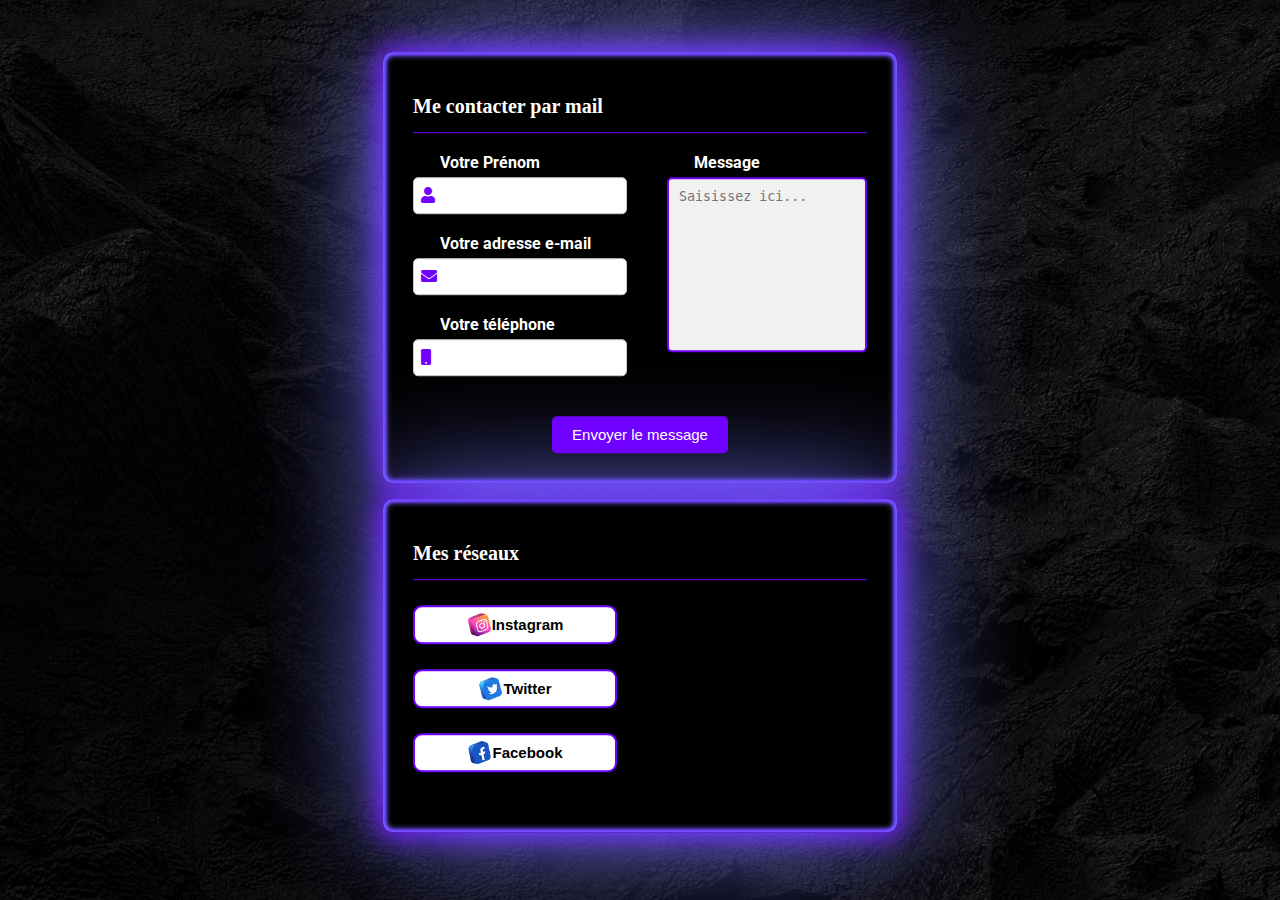
==== courriel.html @ c224a8b3 "ajout de mon lien html" ====
<html lang="fr">
  <head>
    <meta charset="UTF-8" />
    <meta name="viewport" content="width=device-width, initial-scale=1.0" />
    <meta http-equiv="X-UA-Compatible" content="ie=edge" />
    <title>Contact par e-mail</title>
    <link rel="stylesheet" href="courrier.css" />
    <link
      href="https://cdnjs.cloudflare.com/ajax/libs/font-awesome/5.13.0/css/all.min.css"
      rel="stylesheet"
    />
  </head>
  <body>
    
      
  
    <form>
      
      <h1>Me contacter par mail</h1>
      <div class="separation"></div>
      <div class="corps-formulaire">
        <div class="gauche">
          <div class="groupe">
            <label>Votre Prénom</label>
            <input type="text" autocomplete="off" />
            <i class="fas fa-user"></i>
          </div>
          <div class="groupe">
            <label>Votre adresse e-mail</label>
            <input type="text" autocomplete="off" />
            <i class="fas fa-envelope"></i>
          </div>
          <div class="groupe">
            <label>Votre téléphone</label>
            <input type="text" autocomplete="off" />
            <i class="fas fa-mobile"></i>
          </div>
        </div>

        <div class="droite">
          <div class="groupe">
            <label>Message</label>
            <textarea placeholder="Saisissez ici..."></textarea>
          </div>
        </div>
      </div>

      <div class="pied-formulaire" align="center">
        <button>Envoyer le message</button>
      </div>
    </form>
    <form>
      <h1>Mes réseaux</h1>
      <div class="separation"></div>
      <div class="corps-formulaire">
        <div class="gauche">
          <div class="groupe">
            
            <a href="https://www.instagram.com/antoinefgn/" target="_blank"> <img src="image/instagram.png" height="25px" alt=""> Instagram</a>
            
            
            
          </div>
          <div class="groupe">
            
            <a href="https://twitter.com/antoinefgn" target="_blank"><img src="image/twitter.png" height="25px" alt=""> </i> Twitter</a>
            
            
          </div>
          <div class="groupe">
            <a href="#facebook" target="_blank"> <img src="image/facebook.png" height="25px" alt="">Facebook</a>
            
            
          </div>
        </div>
  </body>
</html>
---- courrier.css ----
@import url("https://fonts.googleapis.com/css2?family=Roboto:wght@300&display=swap");

body {
  margin: 0px;
  padding: 0px;
  background-color: #000000;
  background-image:url('image/background1.jpg');
  position: absolute;
  top: 50%;
  left: 50%;
  transform: translate(-50%, -50%);
  font-family: "Roboto", sans-serif;
  font-weight: bold;
}

form {
  padding: 30px;
  background-color: rgb(0, 0, 0);
  border-radius: 10px;
  box-shadow:
    0 0 10vw  0vw #7476ff,   
    0 0   2vw  0.4vw #7000FF,
    
    inset 0 0 .5vw  .2vw #7476ff,
    inset 0 0 0.2vw  0.2vw #7000FF,
    inset 0 0 .25vw  0.2vw #7000FF;
  
}
form h1 {
  font-size: 20px;
  color: #fff;
  font-family: 'Poppins', Bold;
}
label {
  margin-left: 27px;
}
form .separation {
  width: 100%;
  height: 1px;
  background-color: #7000FF;
}
form .corps-formulaire {
  display: flex;
  flex-wrap: wrap;
  margin-bottom: 30px;
  color: #fff;
}
form .corps-formulaire .groupe {
  position: relative; /* Pour mettre positionner l’élément dans le flux normal de la page */
  margin-top: 20px;
  display: flex;
  flex-direction: column;
}
form .corps-formulaire .gauche .groupe input {
  margin-top: 5px;
  padding: 10px 5px 10px 30px;
  border: 1px solid #c9c9c9;
  outline-color: #7000FF;
  border-radius: 5px;
}
form .corps-formulaire .gauche .groupe i {
  position: absolute; /* positionné par rapport à son parent le plus proche positionné */
  left: 0;
  top: 25px;
  padding: 9px 8px;
  color: #7000FF;
}

form .corps-formulaire .droite {
  margin-left: 40px;

}
form .corps-formulaire .droite .groupe {
  height: 100%;
}
form .corps-formulaire .droite .groupe textarea {
  margin-top: 5px;
  padding: 10px;
  background-color: #f1f1f1;
  border: 2px solid #7000FF;
  outline: none;
  border-radius: 5px;
  resize: none;
  height: 72%;
}
form .pied-formulaire button {
  margin-top: 10px;
  background-color: #7000FF;
  color: white;
  font-size: 15px;
  border: none;
  padding: 10px 20px;
  border-radius: 5px;
  outline: none;
  cursor: pointer;
  transition: transform 0.5s;
}
form .pied-formulaire button:hover {
  transform: scale(1.05);
}


 @media screen and (max-width:680px){
  body {
    margin: 0px;
    padding: 0px;
    background-color: #000000;
    background-image:url('image/background1.jpg');
    position: absolute;
    top: 70%;
    left: 50%;
    transform: translate(-50%, -50%);
    font-family: "Roboto", sans-serif;
    font-weight: bold;
  }
  form .corps-formulaire .droite {
    margin-left: 21px;
  }
  form .corps-formulaire {
    display: flex;
    flex-wrap: wrap;
    margin-bottom: 30px;
    color: #fff;
    
  } 
  
  form {
    
    padding: 30px;
    background-color: rgb(0, 0, 0);
    border-radius: 10px;
    box-shadow:
      0 0 10vw  0vw #7476ff,   
      0 0   2vw  0.4vw #7000FF,
      
      inset 0 0 .5vw  .2vw #7476ff,
      inset 0 0 0.2vw  0.2vw #7000FF,
      inset 0 0 .25vw  0.2vw #7000FF;
    
  }
  form .corps-formulaire .gauche .groupe input {
    margin-top: 5px;
    padding: 10px 5px 10px 30px;
    border: 1px solid #c9c9c9;
    outline-color: #7000FF;
    border-radius: 5px;
    margin-left: 24px;
  }
  
  
}

#container {
  position:relative;
  height:400px;
  width:100%;
  border:thick solid black;
}
#container div {
  background:grey;
  width:200px;
}
#left {
  position:absolute;
  left:0px;
  bottom:0px;
}
#center {
  position:absolute;
  left:50%;
  margin-left:-100px;
  bottom:0px;
}
#right {
  position:absolute;
  right:0px;
  bottom:0px;
}

a {
  width: 200px;
  height: 35px;
  font-size: 1.5rem;
  font-family: arial, sans-serif;
  position: relative;
  color: rgb(0, 0, 0);
  margin-left: 0px;
  margin-top: 5px;
  font-size: 15px;
  z-index: 0;
  border: 2px solid #7000FF;
  background: rgb(255, 255, 255);
  overflow: hidden;
  text-decoration: none;
  display: flex;
  align-items: center;
  justify-content: center;
  border-radius: 9px;
  
}
a::before {
  content: '';
  position: absolute;
  top: 60px;
  left: 0;
  width: 100%;
  height: 100%;
  background: #7000FF;
  font-variant: rgb(255, 255, 255);
  border-radius: 50% 50% 0% 0%;
  z-index: -1;
  transition: all .5s;
}
a:hover::before {
  top: 0px;
  border-radius: 0;
  
}
a:hover {
  color: white;
  transition: all .5s;
}
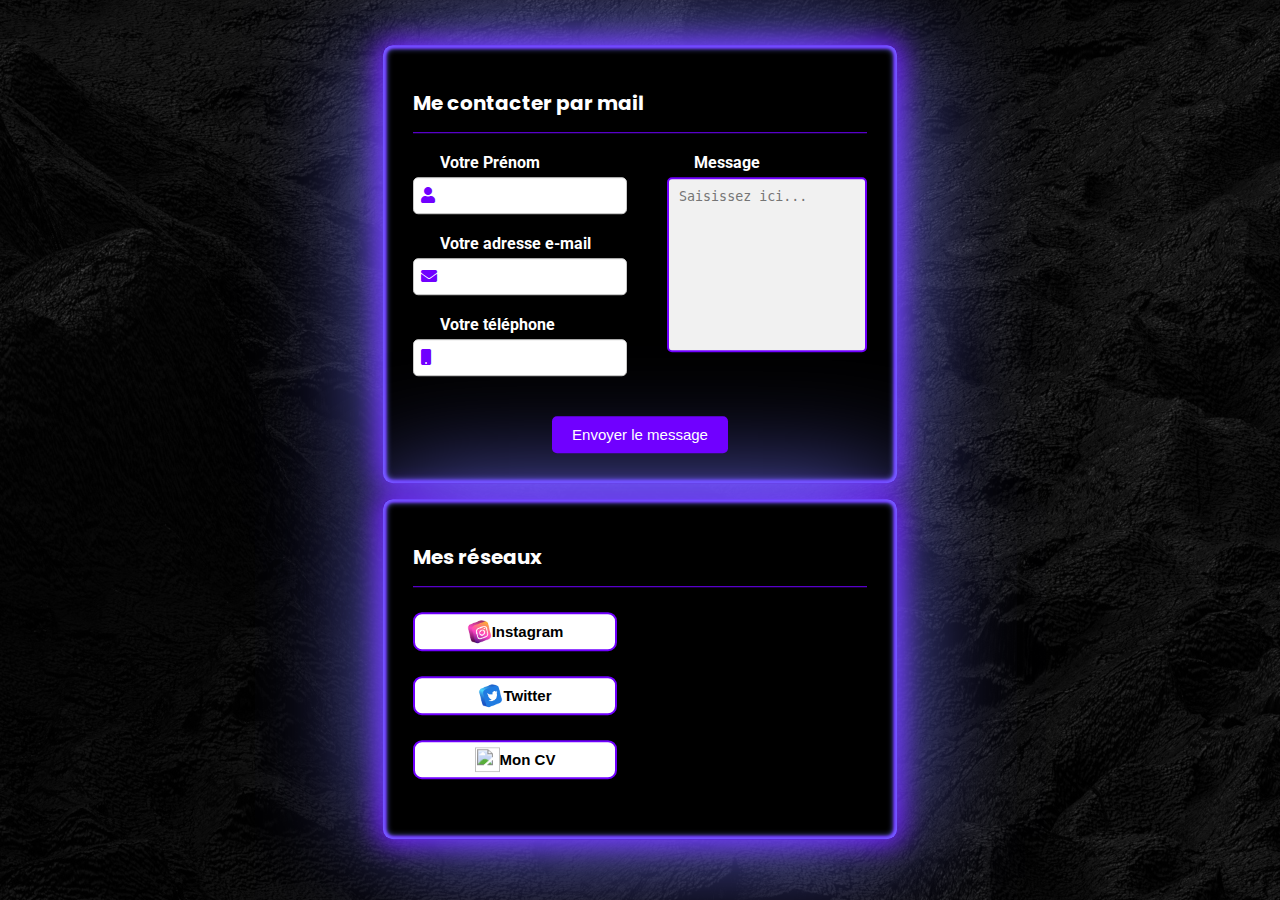
==== commit 2cc5098e: "Update courriel.html" ====
--- a/courriel.html
+++ b/courriel.html
@@ -68,7 +68,7 @@
             
           </div>
           <div class="groupe">
-            <a href="#facebook" target="_blank"> <img src="image/facebook.png" height="25px" alt="">Facebook</a>
+            <a href="#cv" target="_blank"> <img src="cv.png" height="25px" alt="">Mon CV</a>
             
             
           </div>
--- a/courrier.css
+++ b/courrier.css
@@ -1,4 +1,6 @@
 @import url("https://fonts.googleapis.com/css2?family=Roboto:wght@300&display=swap");
+@import url('https://fonts.googleapis.com/css2?family=Poppins:wght@700&display=swap');
+@import url('https://fonts.googleapis.com/css2?family=Red+Hat+Display:wght@700&display=swap');
 
 body {
   margin: 0px;
@@ -100,7 +102,7 @@
 }
 
 
- @media screen and (max-width:680px){
+ @media screen and (max-width:700px){
   body {
     margin: 0px;
     padding: 0px;
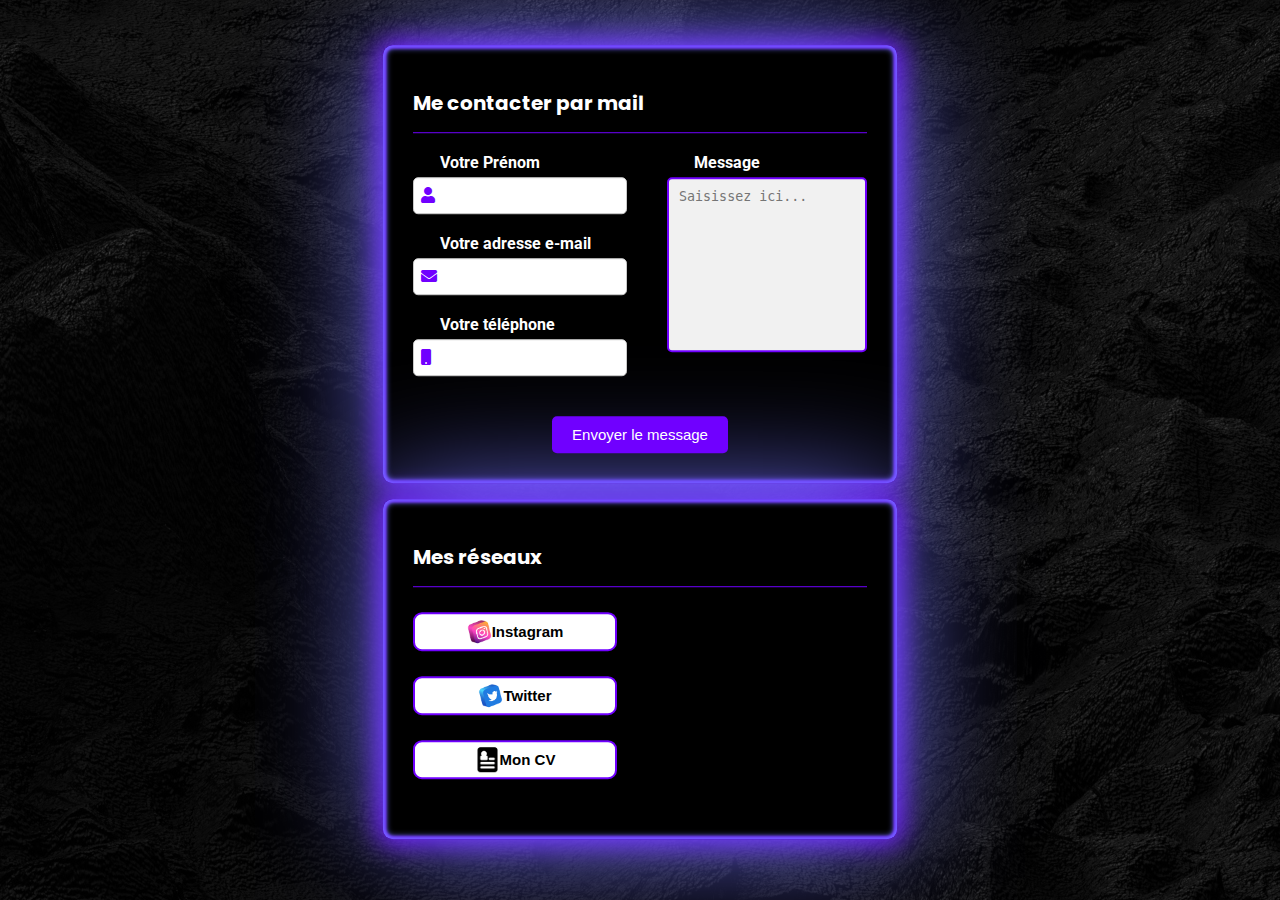
==== commit 15491934: "Update courriel.html" ====
--- a/courriel.html
+++ b/courriel.html
@@ -68,7 +68,7 @@
             
           </div>
           <div class="groupe">
-            <a href="#cv" target="_blank"> <img src="cv.png" height="25px" alt="">Mon CV</a>
+            <a href="#cv" target="_blank"> <img src="image/cv.png" height="25px" alt="">Mon CV</a>
             
             
           </div>
